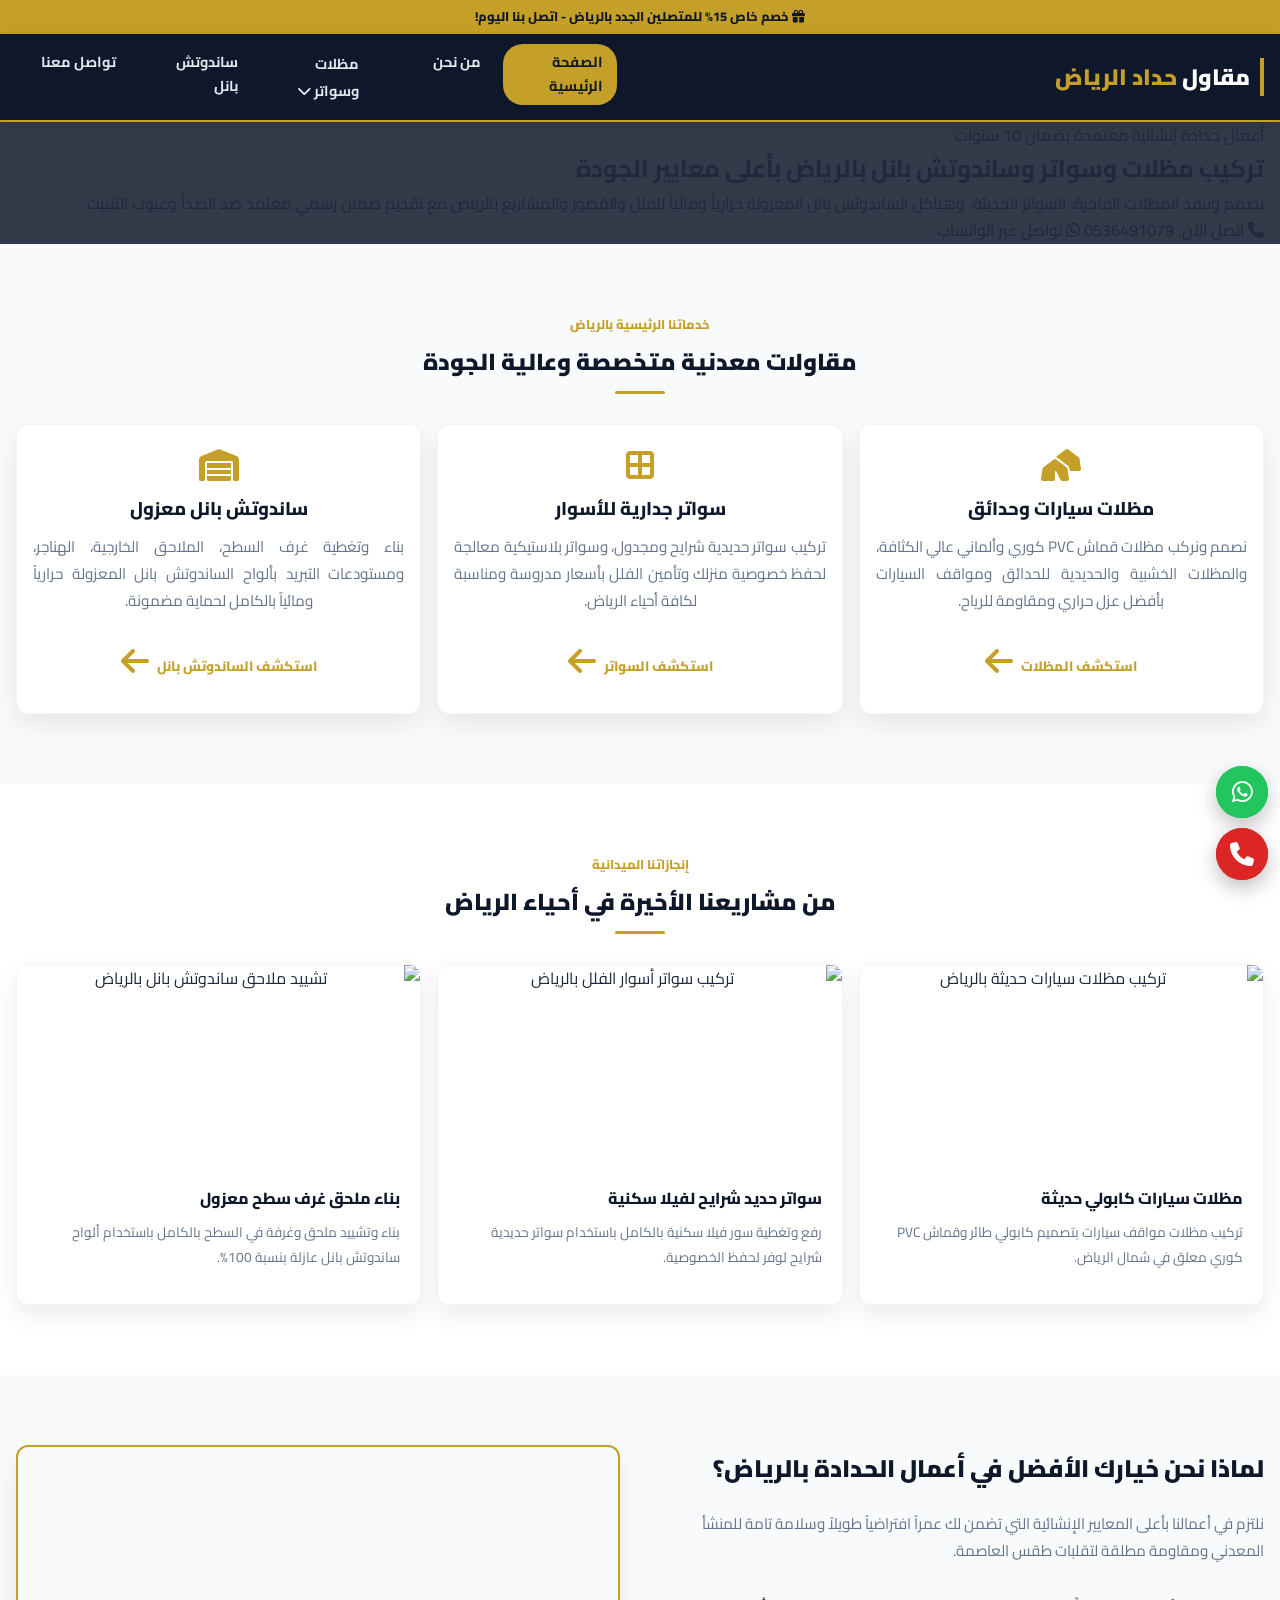
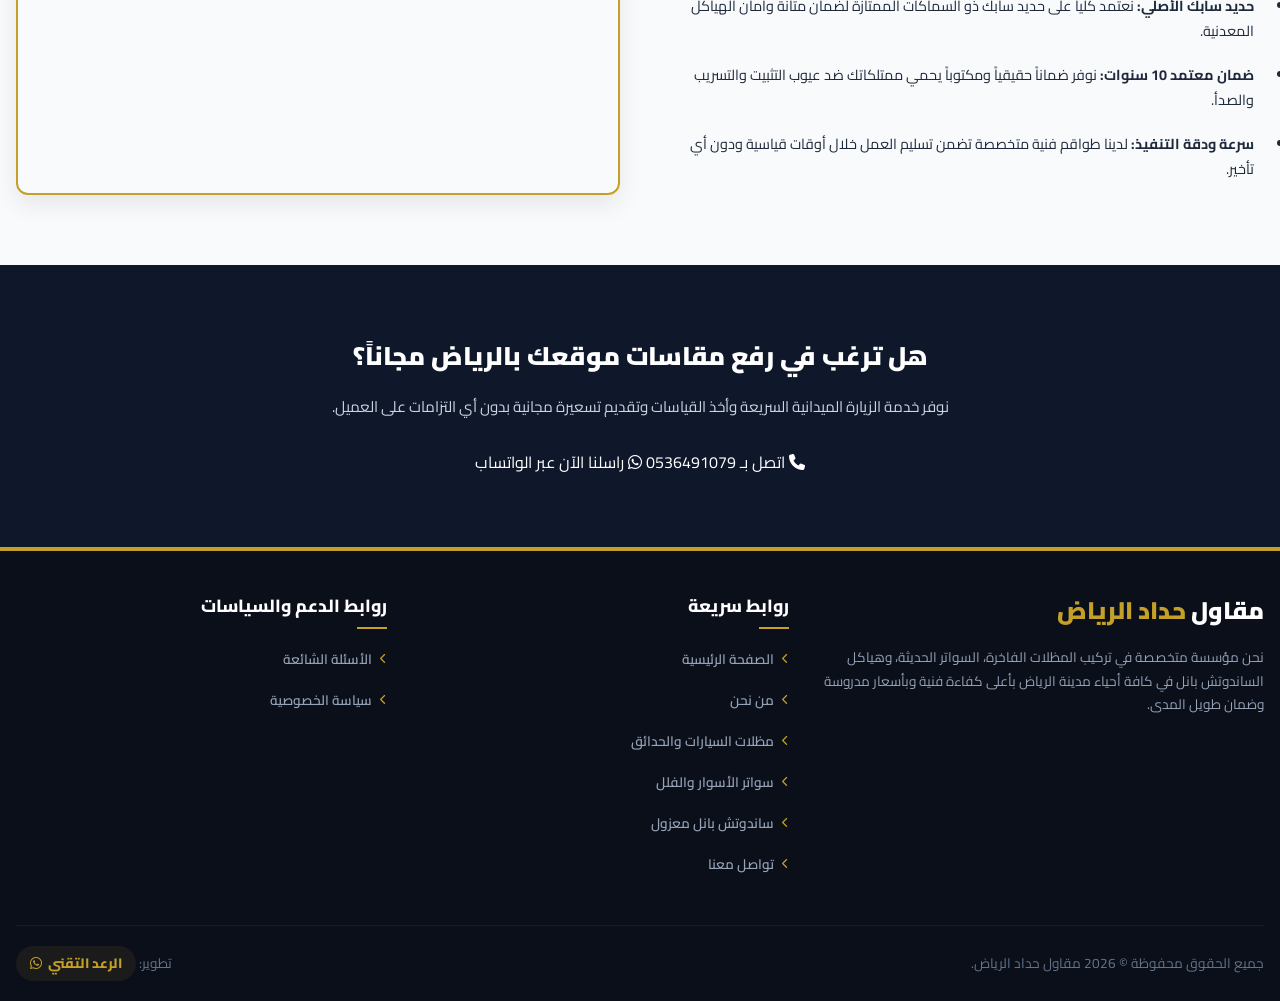
==== index.html @ cc83ce8e "Update index.html" ====
<!DOCTYPE html>
<html lang="ar" dir="rtl">
<head>
    <meta charset="UTF-8">
    <meta name="viewport" content="width=device-width, initial-scale=1.0">
    <title>حدادة الرياض للمظلات والسواتر والساندوتش بانل | 0536491079</title>
    <meta name="description" content="مقاول حدادة معتمد بالرياض لتركيب مظلات السيارات والحدائق، سواتر الفلل الجدارية، وغرف الساندوتش بانل المعزولة. تنفيذ احترافي بأفضل الأسعار وضمان حقيقي.">
    <meta name="keywords" content="حدادة الرياض, مظلات الرياض, سواتر الرياض, ساندوتش بانل الرياض, تركيب مظلات سيارات, سواتر حديد">
    
    <!-- Open Graph لدعم مواقع التواصل الاجتماعي -->
    <meta property="og:type" content="website">
    <meta property="og:title" content="حدادة الرياض للمظلات والسواتر والساندوتش بانل">
    <meta property="og:description" content="تنفيذ كافة أعمال المقاولات المعدنية والحدادة الإنشائية في الرياض بجودة عالية وضمان رسمي.">
    <meta property="og:image" content="https://images.unsplash.com/photo-1513694203232-719a280e022f?auto=format&fit=crop&w=1200&q=80">

    <!-- Fonts & Icons (استدعاء الأيقونات والخطوط المهمة) -->
    <link rel="preconnect" href="https://fonts.googleapis.com">
    <link rel="preconnect" href="https://fonts.gstatic.com" crossorigin>
    <link href="https://fonts.googleapis.com/css2?family=Cairo:wght@300;400;500;600;700;800;900&display=swap" rel="stylesheet">
    <link rel="stylesheet" href="https://cdnjs.cloudflare.com/ajax/libs/font-awesome/6.4.0/css/all.min.css">
    
    <!-- استدعاء ملف التنسيق الموحد الفاخر -->
    <link rel="stylesheet" href="style.css">

    <!-- [ملاحظة]: تتبع تحويلات إعلانات جوجل يتم تحميله ديناميكياً وعبر النقرات من ملف script.js الموحد -->

    <!-- LocalBusiness Schema لدعم محركات البحث محلياً بالرياض -->
    <script type="application/ld+json">
    {
      "@context": "https://schema.org",
      "@type": "LocalBusiness",
      "name": "مؤسسة حدادة الرياض الفاخرة",
      "image": "https://images.unsplash.com/photo-1513694203232-719a280e022f?auto=format&fit=crop&w=800&q=80",
      "telephone": "+966536491079",
      "address": {
        "@type": "PostalAddress",
        "streetAddress": "المنطقة الصناعية",
        "addressLocality": "الرياض",
        "addressRegion": "منطقة الرياض",
        "addressCountry": "SA"
      },
      "geo": {
        "@type": "GeoCoordinates",
        "latitude": 24.7136,
        "longitude": 46.6753
      },
      "url": "https://riyadhmetalwork.com"
    }
    </script>
</head>
<body>

    <!-- 1. شريط الخصم والتنبيه العلوي (رأس الصفحة) -->
    <div class="promo-strip">
        <div class="container">
            <span><i class="fa-solid fa-gift"></i> خصم خاص 15% للمتصلين الجدد بالرياض - اتصل بنا اليوم!</span>
        </div>
    </div>

    <!-- 2. الهيدر الموحد الفاخر المتوافق مع الجوال -->
    <header class="main-navigation">
        <div class="container nav-container">
            <div class="logo">
                <a href="index.html">مقاول <span class="logo-gold">حداد الرياض</span></a>
            </div>
            
            <button class="mobile-toggle" id="menuToggle" aria-label="قائمة التنقل">
                <i class="fa-solid fa-bars"></i>
            </button>

            <nav class="nav-menu" id="navMenu">
                <ul class="nav-links">
                    <li><a href="index.html" class="nav-item active">الصفحة الرئيسية</a></li>
                    <li><a href="about.html" class="nav-item">من نحن</a></li>
                    
                    <li class="dropdown">
                        <button class="dropbtn nav-item">مظلات وسواتر <i class="fa-solid fa-chevron-down"></i></button>
                        <div class="dropdown-content">
                            <a href="mazallat.html">مظلات السيارات والحدائق</a>
                            <a href="sawater.html">سواتر الأسوار والفلل</a>
                        </div>
                    </li>
                    
                    <li><a href="sandwich-panel.html" class="nav-item">ساندوتش بانل</a></li>
                    <li><a href="contact.html" class="nav-item">تواصل معنا</a></li>
                </ul>
            </nav>
        </div>
    </header>

    <!-- 3. واجهة الهيرو (البانر الرئيسي الفخم الموجه للتحويل المباشر لزوار الجوال) -->
    <section class="hero" style="background-image: linear-gradient(rgba(15, 23, 42, 0.85), rgba(15, 23, 42, 0.85)), url('https://images.unsplash.com/photo-1513694203232-719a280e022f?auto=format&fit=crop&w=1200&q=80');">
        <div class="hero-overlay"></div>
        <div class="container hero-content">
            <span class="badge">أعمال حدادة إنشائية معتمدة بضمان 10 سنوات</span>
            <h1>تركيب مظلات وسواتر وساندوتش بانل بالرياض بأعلى معايير الجودة</h1>
            <p>نصمم وننفذ المظلات الفاخرة، السواتر الحديثة، وهياكل الساندوتش بانل المعزولة حرارياً ومائياً للفلل والقصور والمشاريع بالرياض مع تقديم ضمان رسمي معتمد ضد الصدأ وعيوب التثبيت.</p>
            <div class="hero-actions">
                <a href="tel:0536491079" class="btn btn-gold btn-lg"><i class="fa-solid fa-phone"></i> اتصل الآن: 0536491079</a>
                <a href="https://wa.me/966536491079" target="_blank" class="btn btn-whatsapp btn-lg"><i class="fa-brands fa-whatsapp"></i> تواصل عبر الواتساب</a>
            </div>
        </div>
    </section>

    <!-- 4. كروت الخدمات الثلاثة المنظمة -->
    <section class="services section-padding bg-light">
        <div class="container">
            <div class="section-title text-center">
                <span class="section-subtitle">خدماتنا الرئيسية بالرياض</span>
                <h2>مقاولات معدنية متخصصة وعالية الجودة</h2>
                <div class="line"></div>
            </div>
            <div class="grid grid-3">
                <!-- كارت المظلات -->
                <div class="ser-card">
                    <div>
                        <i class="fa-solid fa-tents"></i>
                        <h3>مظلات سيارات وحدائق</h3>
                        <p class="desc-text">نصمم ونركب مظلات قماش PVC كوري وألماني عالي الكثافة، والمظلات الخشبية والحديدية للحدائق ومواقف السيارات بأفضل عزل حراري ومقاومة للرياح.</p>
                    </div>
                    <a href="mazallat.html" class="card-link">استكشف المظلات <i class="fa-solid fa-arrow-left"></i></a>
                </div>
                <!-- كارت السواتر -->
                <div class="ser-card">
                    <div>
                        <i class="fa-solid fa-border-all"></i>
                        <h3>سواتر جدارية للأسوار</h3>
                        <p class="desc-text">تركيب سواتر حديدية شرايح ومجدول، وسواتر بلاستيكية معالجة لحفظ خصوصية منزلك وتأمين الفلل بأسعار مدروسة ومناسبة لكافة أحياء الرياض.</p>
                    </div>
                    <a href="sawater.html" class="card-link">استكشف السواتر <i class="fa-solid fa-arrow-left"></i></a>
                </div>
                <!-- كارت الساندوتش بانل -->
                <div class="ser-card">
                    <div>
                        <i class="fa-solid fa-warehouse"></i>
                        <h3>ساندوتش بانل معزول</h3>
                        <p class="desc-text">بناء وتغطية غرف السطح، الملاحق الخارجية، الهناجر، ومستودعات التبريد بألواح الساندوتش بانل المعزولة حرارياً ومائياً بالكامل لحماية مضمونة.</p>
                    </div>
                    <a href="sandwich-panel.html" class="card-link">استكشف الساندوتش بانل <i class="fa-solid fa-arrow-left"></i></a>
                </div>
            </div>
        </div>
    </section>

    <!-- 5. قسم سابقة الأعمال لزيادة الموثوقية (مهم جداً لنجاح إعلانات قوقل) -->
    <section class="section-padding">
        <div class="container">
            <div class="section-title text-center">
                <span class="section-subtitle">إنجازاتنا الميدانية</span>
                <h2>من مشاريعنا الأخيرة في أحياء الرياض</h2>
                <div class="line"></div>
            </div>
            
            <div class="grid grid-3">
                <!-- مشروع 1 -->
                <div class="ser-card" style="padding: 0; overflow: hidden;">
                    <img src="https://images.unsplash.com/photo-1584622650111-993a426fbf0a?auto=format&fit=crop&w=600&q=80" alt="تركيب مظلات سيارات حديثة بالرياض" style="width: 100%; height: 200px; object-fit: cover;">
                    <div style="padding: 20px; text-align: right;">
                        <h4 style="color: var(--main-color); font-weight: 800; margin-bottom: 8px;">مظلات سيارات كابولي حديثة</h4>
                        <p class="desc-text" style="font-size: 0.85rem; text-align: right; text-align-last: right;">تركيب مظلات مواقف سيارات بتصميم كابولي طائر وقماش PVC كوري معلق في شمال الرياض.</p>
                    </div>
                </div>
                <!-- مشروع 2 -->
                <div class="ser-card" style="padding: 0; overflow: hidden;">
                    <img src="https://images.unsplash.com/photo-1600585154526-990dced4db0d?auto=format&fit=crop&w=600&q=80" alt="تركيب سواتر أسوار الفلل بالرياض" style="width: 100%; height: 200px; object-fit: cover;">
                    <div style="padding: 20px; text-align: right;">
                        <h4 style="color: var(--main-color); font-weight: 800; margin-bottom: 8px;">سواتر حديد شرايح لفيلا سكنية</h4>
                        <p class="desc-text" style="font-size: 0.85rem; text-align: right; text-align-last: right;">رفع وتغطية سور فيلا سكنية بالكامل باستخدام سواتر حديدية شرايح لوفر لحفظ الخصوصية.</p>
                    </div>
                </div>
                <!-- مشروع 3 -->
                <div class="ser-card" style="padding: 0; overflow: hidden;">
                    <img src="https://images.unsplash.com/photo-1504307651254-35680f356dfd?auto=format&fit=crop&w=600&q=80" alt="تشييد ملاحق ساندوتش بانل بالرياض" style="width: 100%; height: 200px; object-fit: cover;">
                    <div style="padding: 20px; text-align: right;">
                        <h4 style="color: var(--main-color); font-weight: 800; margin-bottom: 8px;">بناء ملحق غرف سطح معزول</h4>
                        <p class="desc-text" style="font-size: 0.85rem; text-align: right; text-align-last: right;">بناء وتشييد ملحق وغرفة في السطح بالكامل باستخدام ألواح ساندوتش بانل عازلة بنسبة 100%.</p>
                    </div>
                </div>
            </div>
        </div>
    </section>

    <!-- 6. قسم لماذا نحن (رموز القوة والضمان والموثوقية لعملاء الرياض) -->
    <section class="section-padding bg-light">
        <div class="container">
            <div class="grid grid-2" style="align-items: center; gap: 40px;">
                <div class="why-us-box">
                    <h2 style="color: var(--main-color); font-weight: 900; margin-bottom: 20px; font-size: 1.5rem;">لماذا نحن خيارك الأفضل في أعمال الحدادة بالرياض؟</h2>
                    <p class="desc-text" style="text-align: right; text-align-last: right;">نلتزم في أعمالنا بأعلى المعايير الإنشائية التي تضمن لك عمراً افتراضياً طويلاً وسلامة تامة للمنشأ المعدني ومقاومة مطلقة لتقلبات طقس العاصمة.</p>
                    
                    <ul class="features-list" style="margin-top: 20px; gap: 10px;">
                        <li style="font-size: 0.9rem; padding: 10px;"><strong>حديد سابك الأصلي:</strong> نعتمد كلياً على حديد سابك ذو السماكات الممتازة لضمان متانة وأمان الهياكل المعدنية.</li>
                        <li style="font-size: 0.9rem; padding: 10px;"><strong>ضمان معتمد 10 سنوات:</strong> نوفر ضماناً حقيقياً ومكتوباً يحمي ممتلكاتك ضد عيوب التثبيت والتسريب والصدأ.</li>
                        <li style="font-size: 0.9rem; padding: 10px;"><strong>سرعة ودقة التنفيذ:</strong> لدينا طواقم فنية متخصصة تضمن تسليم العمل خلال أوقات قياسية ودون أي تأخير.</li>
                    </ul>
                </div>
                
                <div style="background-image: url('https://images.unsplash.com/photo-1504917595217-d4dc5ebe6122?auto=format&fit=crop&w=600&q=80'); background-size: cover; background-position: center; height: 350px; border-radius: 12px; border: 2px solid var(--gold-color); box-shadow: var(--shadow);">
                </div>
            </div>
        </div>
    </section>

    <!-- 7. قسم إعلاني قوي ومحفز للتحويل الفوري للعملاء بالجوال -->
    <section class="section-padding text-center" style="background-color: var(--main-color); color: var(--white);">
        <div class="container">
            <h2 style="font-weight: 900; font-size: 1.6rem; margin-bottom: 15px;">هل ترغب في رفع مقاسات موقعك بالرياض مجاناً؟</h2>
            <p style="color: #cbd5e1; margin-bottom: 30px; font-size: 0.95rem;">نوفر خدمة الزيارة الميدانية السريعة وأخذ القياسات وتقديم تسعيرة مجانية بدون أي التزامات على العميل.</p>
            <div class="hero-actions">
                <a href="tel:0536491079" class="btn btn-gold btn-lg"><i class="fa-solid fa-phone"></i> اتصل بـ 0536491079</a>
                <a href="https://wa.me/966536491079" target="_blank" class="btn btn-whatsapp btn-lg"><i class="fa-brands fa-whatsapp"></i> راسلنا الآن عبر الواتساب</a>
            </div>
        </div>
    </section>

    <!-- 8. التذييل والفوتر الفاخر الموحد المتوافق تماماً مع إعلانات الجوال -->
    <footer class="footer-main">
        <div class="container">
            <div class="footer-grid">
                <!-- نبذة عن المؤسسة -->
                <div class="footer-col">
                    <div class="logo" style="border: none; padding: 0; margin-bottom: 15px; font-size: 1.5rem;">
                        مقاول <span class="logo-gold">حداد الرياض</span>
                    </div>
                    <p class="footer-desc">نحن مؤسسة متخصصة في تركيب المظلات الفاخرة، السواتر الحديثة، وهياكل الساندوتش بانل في كافة أحياء مدينة الرياض بأعلى كفاءة فنية وبأسعار مدروسة وضمان طويل المدى.</p>
                </div>
                <!-- الروابط السريعة الموحدة للفوتر -->
                <div class="footer-col">
                    <h4>روابط سريعة</h4>
                    <ul class="footer-links">
                        <li><a href="index.html"><i class="fa-solid fa-chevron-left"></i> الصفحة الرئيسية</a></li>
                        <li><a href="about.html"><i class="fa-solid fa-chevron-left"></i> من نحن</a></li>
                        <li><a href="mazallat.html"><i class="fa-solid fa-chevron-left"></i> مظلات السيارات والحدائق</a></li>
                        <li><a href="sawater.html"><i class="fa-solid fa-chevron-left"></i> سواتر الأسوار والفلل</a></li>
                        <li><a href="sandwich-panel.html"><i class="fa-solid fa-chevron-left"></i> ساندوتش بانل معزول</a></li>
                        <li><a href="contact.html"><i class="fa-solid fa-chevron-left"></i> تواصل معنا</a></li>
                    </ul>
                </div>
                <!-- روابط الخدمات والدعم الموحدة للفوتر -->
                <div class="footer-col">
                    <h4>روابط الدعم والسياسات</h4>
                    <ul class="footer-links">
                        <li><a href="faq.html"><i class="fa-solid fa-chevron-left"></i> الأسئلة الشائعة</a></li>
                        <li><a href="privacy.html"><i class="fa-solid fa-chevron-left"></i> سياسة الخصوصية</a></li>
                    </ul>
                </div>
            </div>
            
            <!-- شريط الحقوق ورابط المطور الرعد التقني للواتساب -->
            <div class="footer-bottom">
                <p>جميع الحقوق محفوظة © 2026 مقاول حداد الرياض.</p>
                <p>تطوير: 
                    <a href="https://wa.me/966573589687?text=مرحباً%20الرعد%20التقني%20أود%20الاستفسار%20عن%20خدماتكم" target="_blank" rel="noopener noreferrer" class="dev-link">
                        الرعد التقني <i class="fab fa-whatsapp"></i>
                    </a>
                </p>
            </div>
        </div>
    </footer>

    <!-- 9. الأزرار الثابتة بيمين أسفل الشاشة للاتصال والواتساب السريع (مهمة جداً لعملاء إعلانات الجوال) -->
    <div class="fixed-widgets">
        <a href="https://wa.me/966536491079" target="_blank" class="widget-btn widget-wa pulse" aria-label="راسلنا على واتساب"><i class="fa-brands fa-whatsapp"></i></a>
        <a href="tel:0536491079" class="widget-btn widget-phone pulse" aria-label="اتصل بنا الآن"><i class="fa-solid fa-phone"></i></a>
    </div>

    <!-- 10. زر الصعود للأعلى يسار الشاشة -->
    <div class="back-to-top" id="backToTop" title="صعود للأعلى">
        <i class="fa-solid fa-chevron-up"></i>
    </div>

    <!-- استدعاء ملف الحركات والتفاعل -->
    <script src="script.js"></script>
</body>
</html>
---- style.css ----
/* ==========================================================================
   استيراد خط القاهرة الرسمي (Cairo Font) لجمالية الخطوط وسرعة تحميلها
   ========================================================================== */
@import url('https://fonts.googleapis.com/css2?family=Cairo:wght@300;400;600;700;900&display=swap');

/* ==========================================================================
   إعدادات الألوان والهوية البصرية للجوال أولاً
   ========================================================================== */
:root {
    --main-color: #0f172a;       /* كحلي ملكي داكن */
    --gold-color: #c5a028;       /* ذهبي فخم دافئ */
    --gold-hover: #b59020;
    --bg-light: #f8fafc;         /* خلفية ناصعة ومريحة للقراءة */
    --white: #ffffff;
    --whatsapp-green: #22c55e;   /* أخضر واتساب الرسمي */
    --call-red: #dc2626;         /* أحمر الاتصال لجذب الانتباه */
    --text-dark: #1e293b;
    --text-muted: #64748b;
    --border-color: #cbd5e1;
    --transition-speed: 0.25s;
    --font-main: 'Cairo', 'Segoe UI', Tahoma, sans-serif;
    --shadow: 0 10px 25px rgba(0, 0, 0, 0.08);
}

/* ==========================================================================
   تصفير الإعدادات الافتراضية للجوال وحظر الانزياح الأفقي تماماً
   ========================================================================== */
* {
    margin: 0;
    padding: 0;
    box-sizing: border-box;
}

html {
    scroll-behavior: smooth;
    -webkit-tap-highlight-color: transparent; /* إزالة الوميض الرمادي عند النقر في الآيفون */
}

body {
    font-family: var(--font-main);
    color: var(--text-dark);
    background-color: var(--white);
    line-height: 1.7;
    width: 100%;
    overflow-x: hidden; /* حظر أي اهتزاز أو تمدد أفقي في الجوال */
    -webkit-text-size-adjust: 100%;
}

a {
    text-decoration: none;
    color: inherit;
    transition: var(--transition-speed) ease;
}

/* حاوية الجوال المرنة */
.container {
    width: 100%;
    padding: 0 16px; /* مسافة أمان ممتازة على أطراف الجوال */
    margin: 0 auto;
}

/* مسافات الأقسام للجوال */
.section-padding {
    padding: 40px 0;
}

.bg-light {
    background-color: var(--bg-light);
}

.text-center {
    text-align: center;
}

/* تنظيم الأوصاف والفقرات لتكون مرتبة للزائر ومريحة للعين */
.desc-text {
    font-size: 0.95rem;
    color: var(--text-muted);
    line-height: 1.8;
    text-align: justify;
    text-align-last: center;
    margin-bottom: 15px;
}

/* نظام الشبكة الافتراضي للجوال (عمود واحد دائماً لسهولة التصفح) */
.grid {
    display: grid;
    grid-template-columns: 1fr; 
    gap: 16px;
}

/* التجاوب التلقائي للشاشات الأكبر قليلاً (التابلت والكمبيوتر) */
@media (min-width: 769px) {
    .grid-2 { grid-template-columns: repeat(2, 1fr); }
    .grid-3 { grid-template-columns: repeat(3, 1fr); }
    .grid-4 { grid-template-columns: repeat(4, 1fr); }
    .section-padding { padding: 70px 0; }
}

/* ==========================================================================
   تصميم الهيدر وقائمة الجوال (سهل الاستخدام وسريع الاستجابة)
   ========================================================================== */
.promo-strip {
    background-color: var(--gold-color);
    color: var(--main-color);
    text-align: center;
    padding: 8px 12px;
    font-size: 0.8rem;
    font-weight: 800;
    line-height: 1.4;
}

.main-navigation {
    background-color: var(--main-color);
    position: sticky;
    top: 0;
    z-index: 1000;
    border-bottom: 2px solid var(--gold-color);
    padding: 10px 0;
    box-shadow: 0 4px 15px rgba(0,0,0,0.1);
}

.nav-container {
    display: flex;
    justify-content: space-between;
    align-items: center;
}

.logo {
    font-size: 1.4rem;
    font-weight: 900;
    color: var(--white);
    border-right: 4px solid var(--gold-color);
    padding-right: 10px;
}

.logo-gold {
    color: var(--gold-color);
}

/* قائمة الجوال (تفتح كدرج جانبي مرن) */
.nav-menu {
    position: fixed;
    top: 0;
    right: -100%;
    width: 280px;
    height: 100vh;
    background-color: var(--main-color);
    box-shadow: -10px 0 30px rgba(0, 0, 0, 0.3);
    z-index: 999;
    display: flex;
    flex-direction: column;
    padding: 80px 20px 40px;
    transition: right 0.3s cubic-bezier(0.16, 1, 0.3, 1);
}

.nav-menu.open {
    right: 0;
}

.nav-links {
    display: flex;
    flex-direction: column;
    gap: 12px;
    width: 100%;
    list-style: none;
}

.nav-links li {
    width: 100%;
}

.nav-links a, .dropbtn {
    font-size: 1rem;
    color: #cbd5e1;
    font-weight: 700;
    width: 100%;
    background: rgba(255,255,255,0.03);
    padding: 12px 16px;
    border-radius: 8px;
    display: block;
    border: none;
    text-align: right;
    cursor: pointer;
    font-family: var(--font-main);
}

.nav-links a:hover, .nav-links a.active {
    background-color: var(--gold-color);
    color: var(--main-color);
}

/* القائمة المنسدلة للخدمات بالجوال */
.dropdown {
    position: relative;
    width: 100%;
}

.dropdown-content {
    display: none;
    background: rgba(0, 0, 0, 0.2);
    border-radius: 8px;
    margin-top: 5px;
    padding: 5px;
}

.dropdown-content a {
    background: none;
    font-size: 0.9rem;
    border-bottom: 1px solid rgba(255,255,255,0.03);
}

.dropdown:hover .dropdown-content {
    display: block;
}

.mobile-toggle {
    display: block;
    background: none;
    border: none;
    color: var(--white);
    font-size: 1.5rem;
    cursor: pointer;
}

/* دعم الشاشات الكبيرة تلقائياً */
@media (min-width: 993px) {
    .nav-menu {
        position: static;
        width: auto;
        height: auto;
        background: none;
        box-shadow: none;
        padding: 0;
        display: flex;
        flex-direction: row;
        align-items: center;
    }
    .nav-links {
        flex-direction: row;
        gap: 8px;
    }
    .nav-links a, .dropbtn {
        font-size: 0.9rem;
        background: transparent;
        color: #e2e8f0;
        padding: 6px 14px;
        border-radius: 20px;
    }
    .nav-links a:hover, .nav-links a.active {
        background-color: var(--gold-color);
        color: var(--main-color);
    }
    .dropdown-content {
        position: absolute;
        right: 0;
        background: var(--white);
        min-width: 160px;
        box-shadow: var(--shadow);
        border-top: 3px solid var(--gold-color);
        border-radius: 4px;
        z-index: 1001;
    }
    .dropdown-content a {
        color: var(--text-dark);
        border-radius: 0;
        padding: 8px 12px;
    }
    .mobile-toggle {
        display: none;
    }
}

/* ==========================================================================
   تنسيق كروت الخدمات وعناصر الصفحة لتكون منظمة للزائر
   ========================================================================== */
.section-title {
    margin-bottom: 30px;
}

.section-subtitle {
    color: var(--gold-color);
    font-weight: 800;
    font-size: 0.8rem;
    display: block;
    margin-bottom: 6px;
}

.section-title h2 {
    font-size: 1.45rem;
    font-weight: 900;
    color: var(--main-color);
}

.section-title .line {
    width: 50px;
    height: 3px;
    background-color: var(--gold-color);
    margin: 10px auto 0;
    border-radius: 2px;
}

.ser-card {
    background: var(--white);
    padding: 24px 16px;
    border-radius: 12px;
    text-align: center;
    box-shadow: var(--shadow);
    border: 1px solid #f1f5f9;
    display: flex;
    flex-direction: column;
    justify-content: space-between;
    height: 100%;
}

.ser-card i {
    font-size: 2rem;
    color: var(--gold-color);
    margin-bottom: 12px;
    display: block;
}

.ser-card h3 {
    font-size: 1.15rem;
    font-weight: 800;
    color: var(--main-color);
    margin-bottom: 8px;
}

.card-link {
    font-weight: 800;
    color: var(--gold-color);
    display: inline-flex;
    align-items: center;
    justify-content: center;
    gap: 8px;
    font-size: 0.85rem;
    margin-top: 15px;
}

/* ==========================================================================
   الفوتر الفخم والموحد (متوافق تماماً مع تصفح الجوال السريع)
   ========================================================================== */
.footer-main {
    background-color: #0b0f19;
    color: #cbd5e1;
    padding: 40px 0 0;
    border-top: 4px solid var(--gold-color);
}

.footer-grid {
    display: grid;
    grid-template-columns: 1fr;
    gap: 30px;
}

@media (min-width: 769px) {
    .footer-grid { grid-template-columns: 1.2fr 1fr 1fr; }
}

.footer-col h4 {
    color: var(--white);
    font-size: 1.1rem;
    margin-bottom: 15px;
    position: relative;
    padding-bottom: 8px;
    font-weight: 800;
}

.footer-col h4::after {
    content: '';
    position: absolute;
    bottom: 0;
    right: 0;
    width: 30px;
    height: 2px;
    background-color: var(--gold-color);
}

.footer-desc {
    color: #94a3b8;
    font-size: 0.85rem;
    line-height: 1.7;
}

.footer-links {
    list-style: none;
    padding: 0;
    margin: 0;
}

.footer-links li {
    margin-bottom: 10px;
}

.footer-links a {
    color: #94a3b8;
    font-size: 0.85rem;
    display: flex;
    align-items: center;
    gap: 8px;
    font-weight: 600;
    padding: 4px 0; /* مساحة لمس مريحة بالجوال */
}

.footer-links a i {
    font-size: 0.65rem;
    color: var(--gold-color);
}

.footer-links a:hover {
    color: var(--gold-color);
}

/* شريط الحقوق السفلي والتطوير المربوط بالواتساب */
.footer-bottom {
    margin-top: 35px;
    padding: 20px 0;
    border-top: 1px solid rgba(255, 255, 255, 0.05);
    display: flex;
    flex-direction: column;
    align-items: center;
    justify-content: space-between;
    gap: 12px;
    font-size: 0.85rem;
    color: #64748b;
}

@media (min-width: 769px) {
    .footer-bottom {
        flex-direction: row;
    }
}

.dev-link {
    color: var(--gold-color) !important;
    font-weight: 800;
    display: inline-flex;
    align-items: center;
    gap: 6px;
    padding: 6px 14px;
    border-radius: 20px;
    background: rgba(197, 160, 40, 0.08);
    transition: var(--transition-speed) ease;
}

.dev-link:hover {
    background: var(--gold-color);
    color: var(--main-color) !important;
}

/* ==========================================================================
   أزرار التحويل والاتصال الثابتة بالجوال لزيادة الاتصالات (CTA)
   ========================================================================== */
.fixed-widgets {
    position: fixed;
    right: 12px;
    bottom: 20px;
    display: flex;
    flex-direction: column;
    gap: 10px;
    z-index: 9999 !important;
}

.widget-btn {
    width: 52px;
    height: 52px;
    border-radius: 50%;
    display: flex;
    align-items: center;
    justify-content: center;
    color: var(--white) !important;
    font-size: 1.5rem;
    box-shadow: 0 8px 20px rgba(0,0,0,0.25);
    position: relative;
}

.widget-wa {
    background-color: var(--whatsapp-green);
}

.widget-phone {
    background-color: var(--call-red);
}

/* تأثير النبض الإعلاني الجاذب لانتباه العميل في إعلانات جوجل */
.pulse::before {
    content: '';
    position: absolute;
    top: 0;
    left: 0;
    width: 100%;
    height: 100%;
    border-radius: 50%;
    animation: pulse-anim 2s infinite;
    background: inherit;
    z-index: -1;
}

@keyframes pulse-anim {
    0% { transform: scale(1); opacity: 0.8; }
    100% { transform: scale(1.4); opacity: 0; }
}

/* ==========================================================================
   زر الصعود للأعلى (Back To Top) المحسن لسهولة تصفح الجوال
   ========================================================================== */
.back-to-top {
    position: fixed;
    bottom: 20px;
    left: 12px;
    width: 46px;
    height: 46px;
    background-color: var(--main-color);
    color: var(--white);
    border-radius: 50%;
    display: flex;
    align-items: center;
    justify-content: center;
    z-index: 9999 !important;
    cursor: pointer;
    border: 2px solid var(--gold-color);
    font-size: 1rem;
    box-shadow: 0 8px 20px rgba(0,0,0,0.2);
    transition: opacity var(--transition-speed) ease, transform var(--transition-speed) ease, visibility var(--transition-speed) ease;
    
    /* مخفي بشكل سلس حتى يتم النزول بالصفحة */
    opacity: 0;
    visibility: hidden;
    transform: translateY(15px);
}

.back-to-top.show {
    opacity: 1;
    visibility: visible;
    transform: translateY(0);
}

.back-to-top:hover {
    background-color: var(--gold-color);
    color: var(--main-color);
}
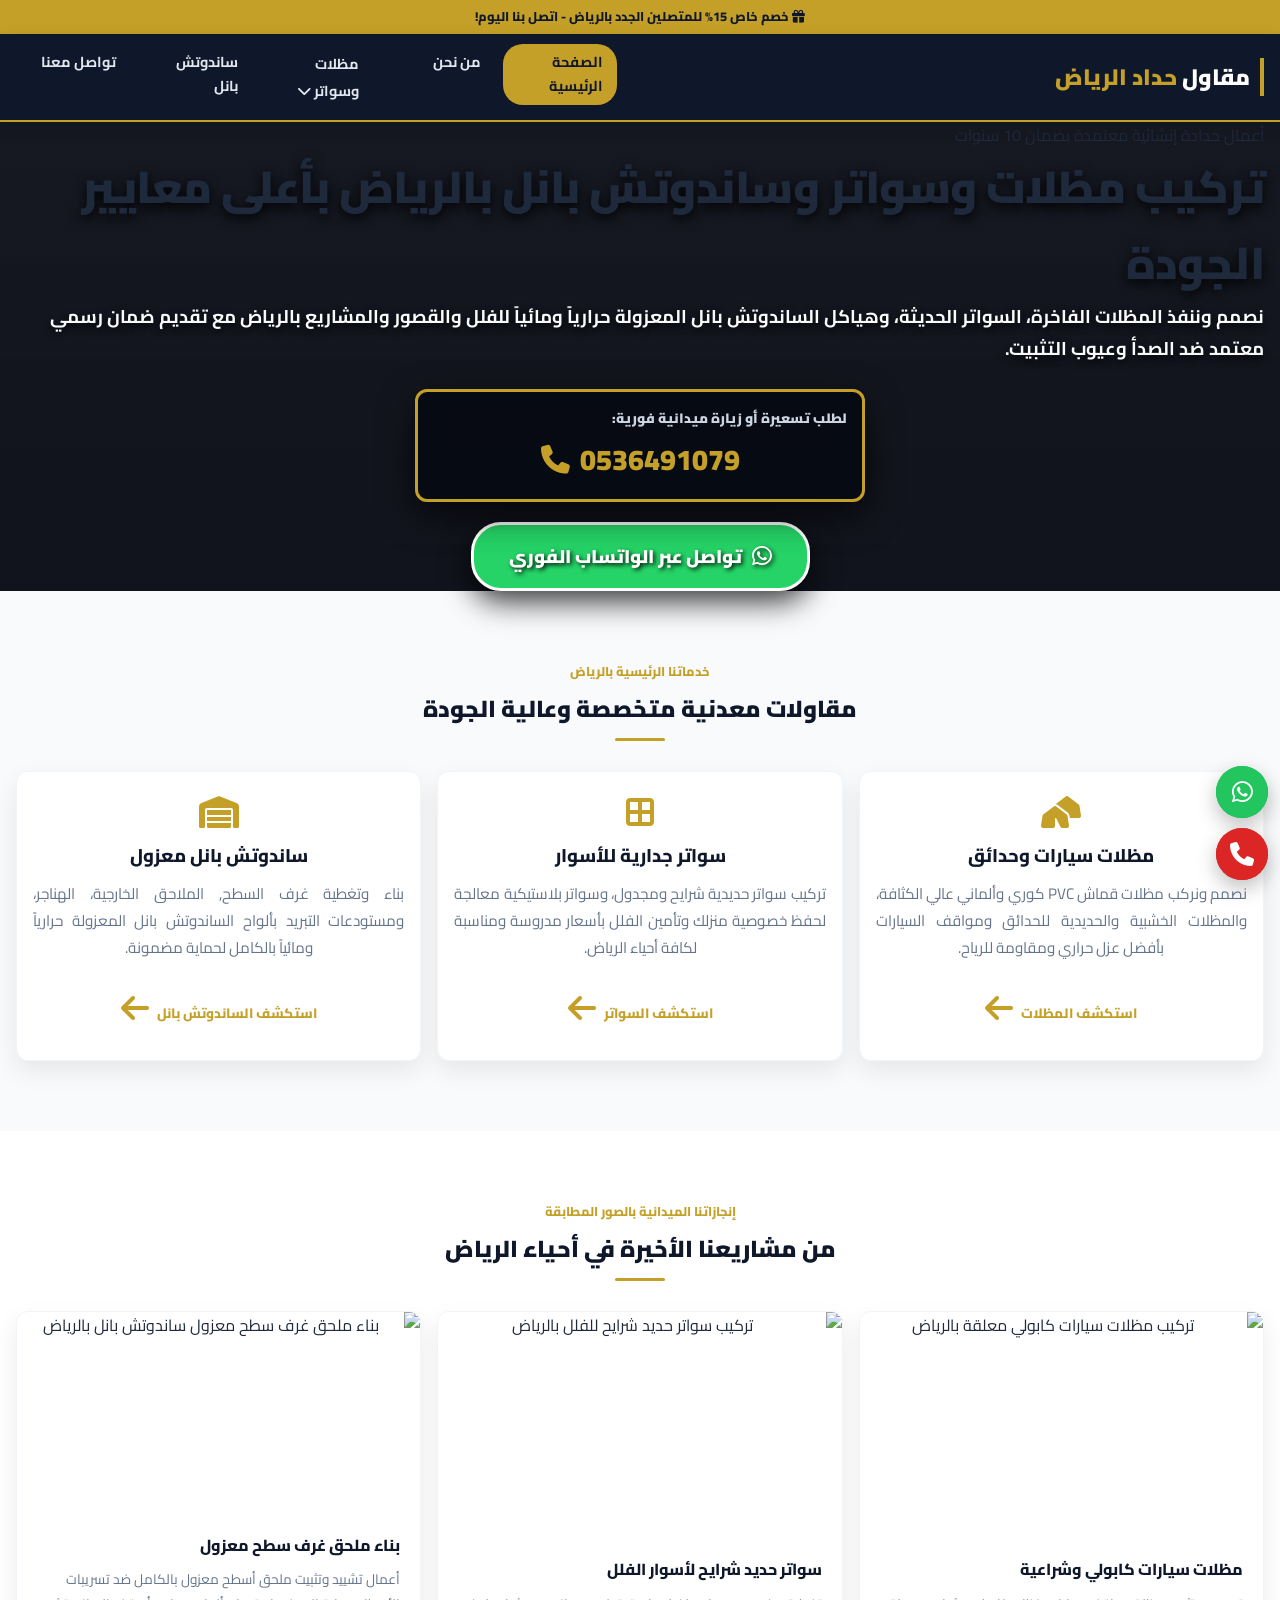
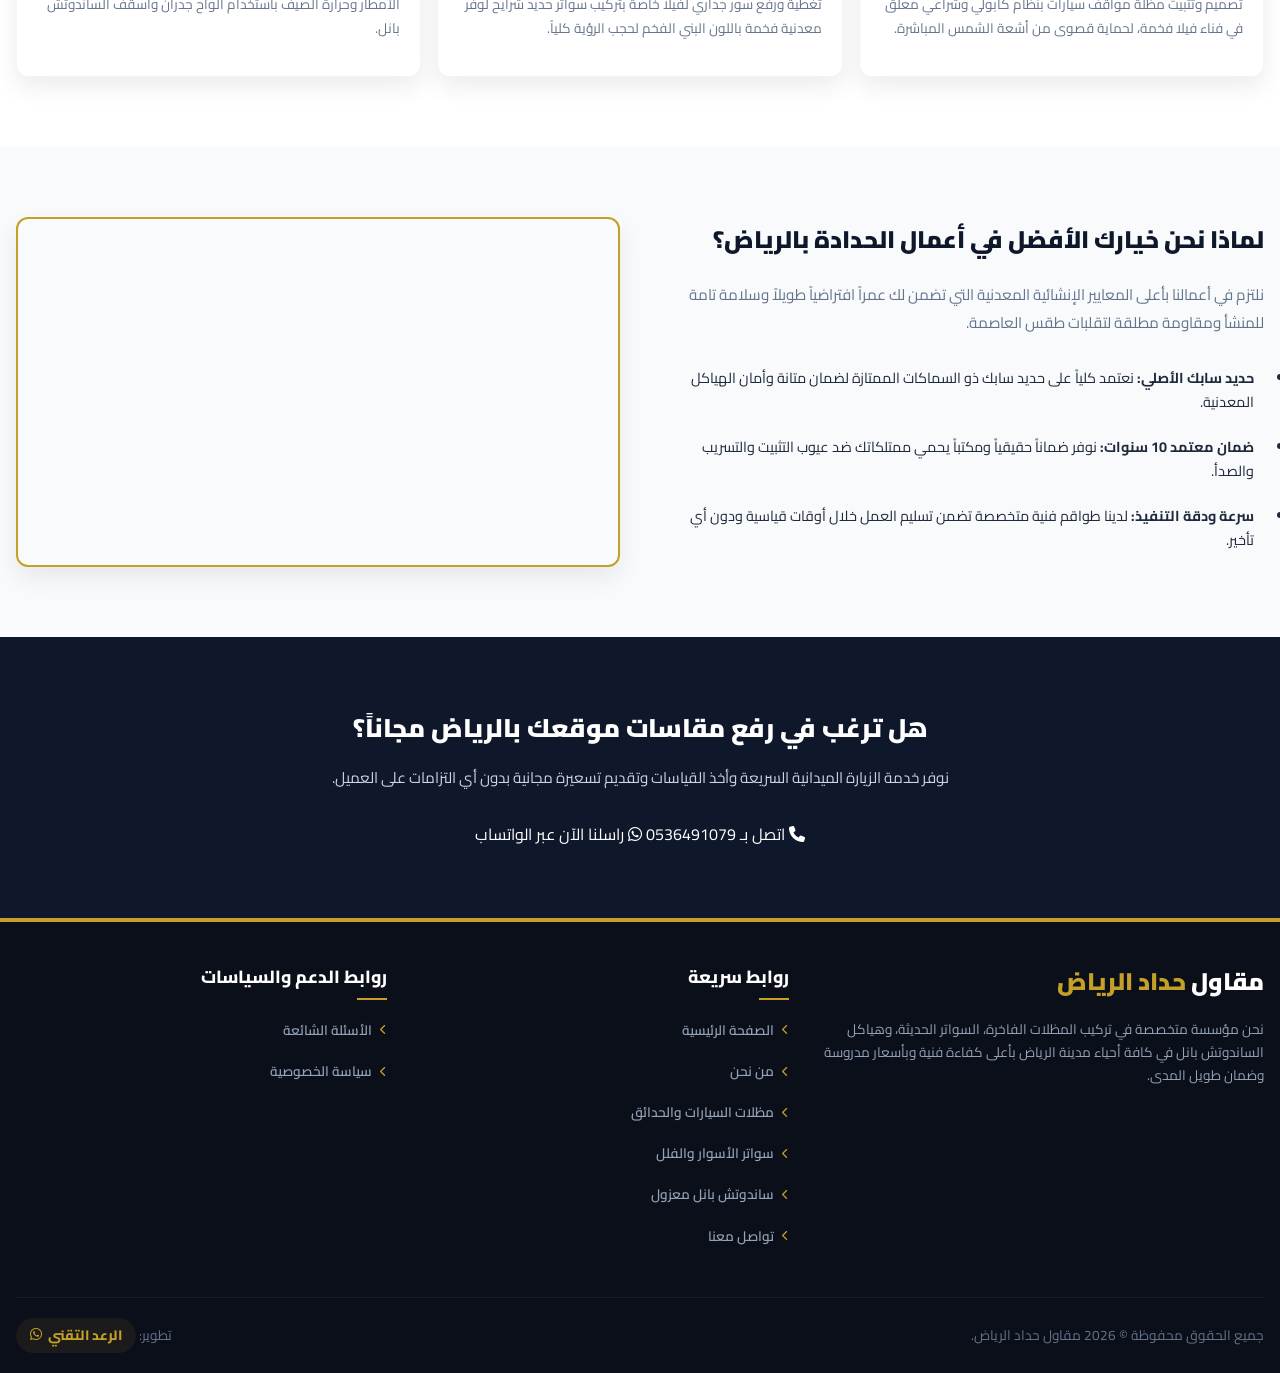
==== commit e8ccb5a0: "Update index.html" ====
--- a/index.html
+++ b/index.html
@@ -11,7 +11,7 @@
     <meta property="og:type" content="website">
     <meta property="og:title" content="حدادة الرياض للمظلات والسواتر والساندوتش بانل">
     <meta property="og:description" content="تنفيذ كافة أعمال المقاولات المعدنية والحدادة الإنشائية في الرياض بجودة عالية وضمان رسمي.">
-    <meta property="og:image" content="https://images.unsplash.com/photo-1513694203232-719a280e022f?auto=format&fit=crop&w=1200&q=80">
+    <meta property="og:image" content="https://images.unsplash.com/photo-1504307651254-35680f356dfd?auto=format&fit=crop&w=1200&q=80">
 
     <!-- Fonts & Icons (استدعاء الأيقونات والخطوط المهمة) -->
     <link rel="preconnect" href="https://fonts.googleapis.com">
@@ -22,6 +22,96 @@
     <!-- استدعاء ملف التنسيق الموحد الفاخر -->
     <link rel="stylesheet" href="style.css">
 
+    <!-- تنسيقات جمالية مخصصة للواجهة لبروز الخطوط وتسهيل الاتصال بالجوال -->
+    <style>
+        .hero-content h1 {
+            text-shadow: 0 4px 12px rgba(0, 0, 0, 0.95);
+            font-size: 1.95rem;
+            font-weight: 900;
+            letter-spacing: -0.5px;
+        }
+        .hero-content p {
+            text-shadow: 0 3px 8px rgba(0, 0, 0, 0.95);
+            color: #f8fafc !important;
+            font-weight: 700;
+            font-size: 1rem;
+            margin-bottom: 25px;
+        }
+        .main-contact-box {
+            background: rgba(7, 10, 19, 0.95);
+            border: 3px solid var(--gold-color);
+            border-radius: 12px;
+            padding: 15px;
+            margin: 20px auto;
+            max-width: 360px;
+            box-shadow: 0 12px 35px rgba(0, 0, 0, 0.7);
+            backdrop-filter: blur(10px);
+            -webkit-backdrop-filter: blur(10px);
+        }
+        .contact-label {
+            display: block;
+            font-size: 0.85rem;
+            color: #cbd5e1;
+            margin-bottom: 5px;
+            font-weight: 900;
+        }
+        .glowing-phone-link {
+            color: var(--gold-color) !important;
+            font-size: 1.8rem;
+            font-weight: 900;
+            display: flex;
+            align-items: center;
+            justify-content: center;
+            gap: 10px;
+            direction: ltr;
+            animation: textGlow 1.5s infinite alternate;
+        }
+        @keyframes textGlow {
+            0% { text-shadow: 0 0 5px rgba(197, 160, 40, 0.3); }
+            100% { text-shadow: 0 0 18px rgba(197, 160, 40, 0.8); }
+        }
+        .hero-actions-container {
+            display: flex;
+            flex-direction: column;
+            gap: 12px;
+            align-items: center;
+            width: 100%;
+        }
+        
+        /* تصميم مخصص فائق البروز والوضوح والتباين لزر الواتساب بالبانر */
+        .btn-whatsapp-hero {
+            background-color: #25D366 !important; /* لون أخضر واتساب الفاقع والصريح */
+            color: var(--white) !important;
+            border: 3px solid var(--white) !important; /* إطار أبيض سميك للبروز */
+            font-weight: 900 !important;
+            font-size: 1.15rem !important;
+            box-shadow: 0 10px 30px rgba(0, 0, 0, 0.8) !important; /* ظل داكن قوي جداً ليفصله عن الخلفية */
+            text-shadow: 2px 2px 4px rgba(0, 0, 0, 0.9) !important; /* ظل واضح جداً للنصوص */
+            display: inline-flex;
+            align-items: center;
+            justify-content: center;
+            gap: 10px;
+            padding: 16px 35px;
+            border-radius: 30px;
+            width: 100%;
+            max-width: 340px;
+            transition: var(--transition-speed);
+            text-decoration: none;
+        }
+        .btn-whatsapp-hero:hover {
+            transform: scale(1.04);
+            box-shadow: 0 12px 35px rgba(0, 0, 0, 0.95) !important;
+        }
+
+        @media (min-width: 769px) {
+            .hero-content h1 { font-size: 2.8rem; }
+            .hero-content p { font-size: 1.15rem; }
+            .hero-actions-container { flex-direction: row; justify-content: center; }
+            .main-contact-box { max-width: 450px; }
+            .btn-whatsapp-hero { width: auto; }
+        }
+    </style>
+
     <!-- [ملاحظة]: تتبع تحويلات إعلانات جوجل يتم تحميله ديناميكياً وعبر النقرات من ملف script.js الموحد -->
 
     <!-- LocalBusiness Schema لدعم محركات البحث محلياً بالرياض -->
@@ -30,7 +120,7 @@
       "@context": "https://schema.org",
       "@type": "LocalBusiness",
       "name": "مؤسسة حدادة الرياض الفاخرة",
-      "image": "https://images.unsplash.com/photo-1513694203232-719a280e022f?auto=format&fit=crop&w=800&q=80",
+      "image": "https://images.unsplash.com/photo-1504307651254-35680f356dfd?auto=format&fit=crop&w=800&q=80",
       "telephone": "+966536491079",
       "address": {
         "@type": "PostalAddress",
@@ -89,15 +179,24 @@
     </header>
 
     <!-- 3. واجهة الهيرو (البانر الرئيسي الفخم الموجه للتحويل المباشر لزوار الجوال) -->
-    <section class="hero" style="background-image: linear-gradient(rgba(15, 23, 42, 0.85), rgba(15, 23, 42, 0.85)), url('https://images.unsplash.com/photo-1513694203232-719a280e022f?auto=format&fit=crop&w=1200&q=80');">
+    <section class="hero" style="background-image: linear-gradient(rgba(7, 10, 19, 0.94), rgba(7, 10, 19, 0.96)), url('https://images.unsplash.com/photo-1504307651254-35680f356dfd?auto=format&fit=crop&w=1200&q=80');">
         <div class="hero-overlay"></div>
         <div class="container hero-content">
             <span class="badge">أعمال حدادة إنشائية معتمدة بضمان 10 سنوات</span>
             <h1>تركيب مظلات وسواتر وساندوتش بانل بالرياض بأعلى معايير الجودة</h1>
             <p>نصمم وننفذ المظلات الفاخرة، السواتر الحديثة، وهياكل الساندوتش بانل المعزولة حرارياً ومائياً للفلل والقصور والمشاريع بالرياض مع تقديم ضمان رسمي معتمد ضد الصدأ وعيوب التثبيت.</p>
-            <div class="hero-actions">
-                <a href="tel:0536491079" class="btn btn-gold btn-lg"><i class="fa-solid fa-phone"></i> اتصل الآن: 0536491079</a>
-                <a href="https://wa.me/966536491079" target="_blank" class="btn btn-whatsapp btn-lg"><i class="fa-brands fa-whatsapp"></i> تواصل عبر الواتساب</a>
+            
+            <!-- صندوق الاتصال والطلب الفاخر والمقروء تماماً -->
+            <div class="main-contact-box">
+                <span class="contact-label">لطلب تسعيرة أو زيارة ميدانية فورية:</span>
+                <a href="tel:0536491079" class="glowing-phone-link">
+                    <i class="fa-solid fa-phone"></i> 0536491079
+                </a>
+            </div>
+
+            <!-- زر واتساب فائق البروز والوضوح للجوال لمنع التداخل والتعليق -->
+            <div class="hero-actions-container">
+                <a href="https://wa.me/966536491079" target="_blank" class="btn-whatsapp-hero"><i class="fa-brands fa-whatsapp" style="font-size: 1.4rem;"></i> تواصل عبر الواتساب الفوري</a>
             </div>
         </div>
     </section>
@@ -134,7 +233,7 @@
                     <div>
                         <i class="fa-solid fa-warehouse"></i>
                         <h3>ساندوتش بانل معزول</h3>
-                        <p class="desc-text">بناء وتغطية غرف السطح، الملاحق الخارجية، الهناجر، ومستودعات التبريد بألواح الساندوتش بانل المعزولة حرارياً ومائياً بالكامل لحماية مضمونة.</p>
+                        <p class="desc-text">بناء وتغطية غرف السطح, الملاحق الخارجية، الهناجر، ومستودعات التبريد بألواح الساندوتش بانل المعزولة حرارياً ومائياً بالكامل لحماية مضمونة.</p>
                     </div>
                     <a href="sandwich-panel.html" class="card-link">استكشف الساندوتش بانل <i class="fa-solid fa-arrow-left"></i></a>
                 </div>
@@ -142,38 +241,38 @@
         </div>
     </section>
 
-    <!-- 5. قسم سابقة الأعمال لزيادة الموثوقية (مهم جداً لنجاح إعلانات قوقل) -->
+    <!-- 5. قسم سابقة الأعمال لزيادة الموثوقية (مربوط بصورك الحقيقية المرفوعة 100%) -->
     <section class="section-padding">
         <div class="container">
             <div class="section-title text-center">
-                <span class="section-subtitle">إنجازاتنا الميدانية</span>
+                <span class="section-subtitle">إنجازاتنا الميدانية بالصور المطابقة</span>
                 <h2>من مشاريعنا الأخيرة في أحياء الرياض</h2>
                 <div class="line"></div>
             </div>
             
             <div class="grid grid-3">
-                <!-- مشروع 1 -->
+                <!-- مشروع 1: مظلة سيارات كابولي حقيقية من صورك المرفوعة -->
                 <div class="ser-card" style="padding: 0; overflow: hidden;">
-                    <img src="https://images.unsplash.com/photo-1584622650111-993a426fbf0a?auto=format&fit=crop&w=600&q=80" alt="تركيب مظلات سيارات حديثة بالرياض" style="width: 100%; height: 200px; object-fit: cover;">
+                    <img src="mazallat.jpg" alt="تركيب مظلات سيارات كابولي معلقة بالرياض" style="width: 100%; height: 200px; object-fit: cover;">
                     <div style="padding: 20px; text-align: right;">
-                        <h4 style="color: var(--main-color); font-weight: 800; margin-bottom: 8px;">مظلات سيارات كابولي حديثة</h4>
-                        <p class="desc-text" style="font-size: 0.85rem; text-align: right; text-align-last: right;">تركيب مظلات مواقف سيارات بتصميم كابولي طائر وقماش PVC كوري معلق في شمال الرياض.</p>
-                    </div>
-                </div>
-                <!-- مشروع 2 -->
+                        <h4 style="color: var(--main-color); font-weight: 800; margin-bottom: 8px;">مظلات سيارات كابولي وشراعية</h4>
+                        <p class="desc-text" style="font-size: 0.85rem; text-align: right; text-align-last: right;">تصميم وتثبيت مظلة مواقف سيارات بنظام كابولي وشراعي معلق في فناء فيلا فخمة، لحماية قصوى من أشعة الشمس المباشرة.</p>
+                    </div>
+                </div>
+                <!-- مشروع 2: سواتر حديد شرايح حقيقية من صورك المرفوعة -->
                 <div class="ser-card" style="padding: 0; overflow: hidden;">
-                    <img src="https://images.unsplash.com/photo-1600585154526-990dced4db0d?auto=format&fit=crop&w=600&q=80" alt="تركيب سواتر أسوار الفلل بالرياض" style="width: 100%; height: 200px; object-fit: cover;">
+                    <img src="sawater.jpg" alt="تركيب سواتر حديد شرايح للفلل بالرياض" style="width: 100%; height: 200px; object-fit: cover;">
                     <div style="padding: 20px; text-align: right;">
-                        <h4 style="color: var(--main-color); font-weight: 800; margin-bottom: 8px;">سواتر حديد شرايح لفيلا سكنية</h4>
-                        <p class="desc-text" style="font-size: 0.85rem; text-align: right; text-align-last: right;">رفع وتغطية سور فيلا سكنية بالكامل باستخدام سواتر حديدية شرايح لوفر لحفظ الخصوصية.</p>
-                    </div>
-                </div>
-                <!-- مشروع 3 -->
+                        <h4 style="color: var(--main-color); font-weight: 800; margin-bottom: 8px;">سواتر حديد شرايح لأسوار الفلل</h4>
+                        <p class="desc-text" style="font-size: 0.85rem; text-align: right; text-align-last: right;">تغطية ورفع سور جداري لفيلا خاصة بتركيب سواتر حديد شرايح لوفر معدنية فخمة باللون البني الفخم لحجب الرؤية كلياً.</p>
+                    </div>
+                </div>
+                <!-- مشروع 3: بناء ملحق معزول ساندوتش بانل حقيقي من صورك المرفوعة -->
                 <div class="ser-card" style="padding: 0; overflow: hidden;">
-                    <img src="https://images.unsplash.com/photo-1504307651254-35680f356dfd?auto=format&fit=crop&w=600&q=80" alt="تشييد ملاحق ساندوتش بانل بالرياض" style="width: 100%; height: 200px; object-fit: cover;">
+                    <img src="sandwich.jpg" alt="بناء ملحق غرف سطح معزول ساندوتش بانل بالرياض" style="width: 100%; height: 200px; object-fit: cover;">
                     <div style="padding: 20px; text-align: right;">
                         <h4 style="color: var(--main-color); font-weight: 800; margin-bottom: 8px;">بناء ملحق غرف سطح معزول</h4>
-                        <p class="desc-text" style="font-size: 0.85rem; text-align: right; text-align-last: right;">بناء وتشييد ملحق وغرفة في السطح بالكامل باستخدام ألواح ساندوتش بانل عازلة بنسبة 100%.</p>
+                        <p class="desc-text" style="font-size: 0.85rem; text-align: right; text-align-last: right;">أعمال تشييد وتثبيت ملحق أسطح معزول بالكامل ضد تسريبات الأمطار وحرارة الصيف باستخدام ألواح جدران وأسقف الساندوتش بانل.</p>
                     </div>
                 </div>
             </div>
@@ -186,11 +285,11 @@
             <div class="grid grid-2" style="align-items: center; gap: 40px;">
                 <div class="why-us-box">
                     <h2 style="color: var(--main-color); font-weight: 900; margin-bottom: 20px; font-size: 1.5rem;">لماذا نحن خيارك الأفضل في أعمال الحدادة بالرياض؟</h2>
-                    <p class="desc-text" style="text-align: right; text-align-last: right;">نلتزم في أعمالنا بأعلى المعايير الإنشائية التي تضمن لك عمراً افتراضياً طويلاً وسلامة تامة للمنشأ المعدني ومقاومة مطلقة لتقلبات طقس العاصمة.</p>
+                    <p class="desc-text" style="text-align: right; text-align-last: right;">نلتزم في أعمالنا بأعلى المعايير الإنشائية المعدنية التي تضمن لك عمراً افتراضياً طويلاً وسلامة تامة للمنشأ ومقاومة مطلقة لتقلبات طقس العاصمة.</p>
                     
                     <ul class="features-list" style="margin-top: 20px; gap: 10px;">
                         <li style="font-size: 0.9rem; padding: 10px;"><strong>حديد سابك الأصلي:</strong> نعتمد كلياً على حديد سابك ذو السماكات الممتازة لضمان متانة وأمان الهياكل المعدنية.</li>
-                        <li style="font-size: 0.9rem; padding: 10px;"><strong>ضمان معتمد 10 سنوات:</strong> نوفر ضماناً حقيقياً ومكتوباً يحمي ممتلكاتك ضد عيوب التثبيت والتسريب والصدأ.</li>
+                        <li style="font-size: 0.9rem; padding: 10px;"><strong>ضمان معتمد 10 سنوات:</strong> نوفر ضماناً حقيقياً ومكتباً يحمي ممتلكاتك ضد عيوب التثبيت والتسريب والصدأ.</li>
                         <li style="font-size: 0.9rem; padding: 10px;"><strong>سرعة ودقة التنفيذ:</strong> لدينا طواقم فنية متخصصة تضمن تسليم العمل خلال أوقات قياسية ودون أي تأخير.</li>
                     </ul>
                 </div>
